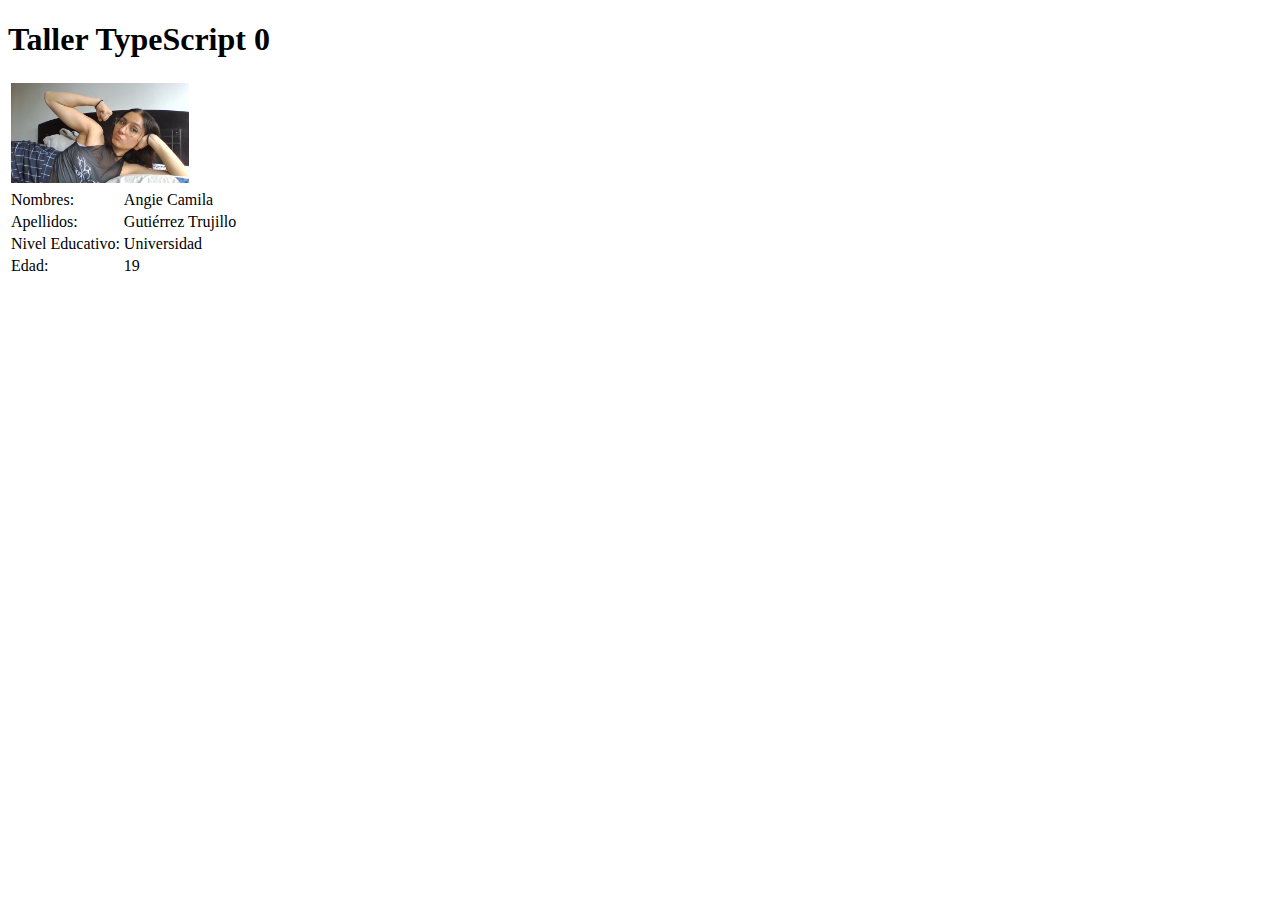
==== ProyectoGuiado/index.html @ 6db48e43 "tarea 4" ====
<!DOCTYPE html>
<html>
<head>
    <meta charset='utf-8'>
    <meta http-equiv='X-UA-Compatible' content='IE=edge'>
    <title>Taller TypeScript 0</title>
    <meta name='viewport' content='width=device-width, initial-scale=1'>
    <link rel="'icon" href="data:,">
    <script type= "module" src='./scripts/main.js'></script>
</head>
<body>
    <h1>Taller TypeScript 0</h1>
    <table class="table" id="aprendiz"></table>
</body>
</html>
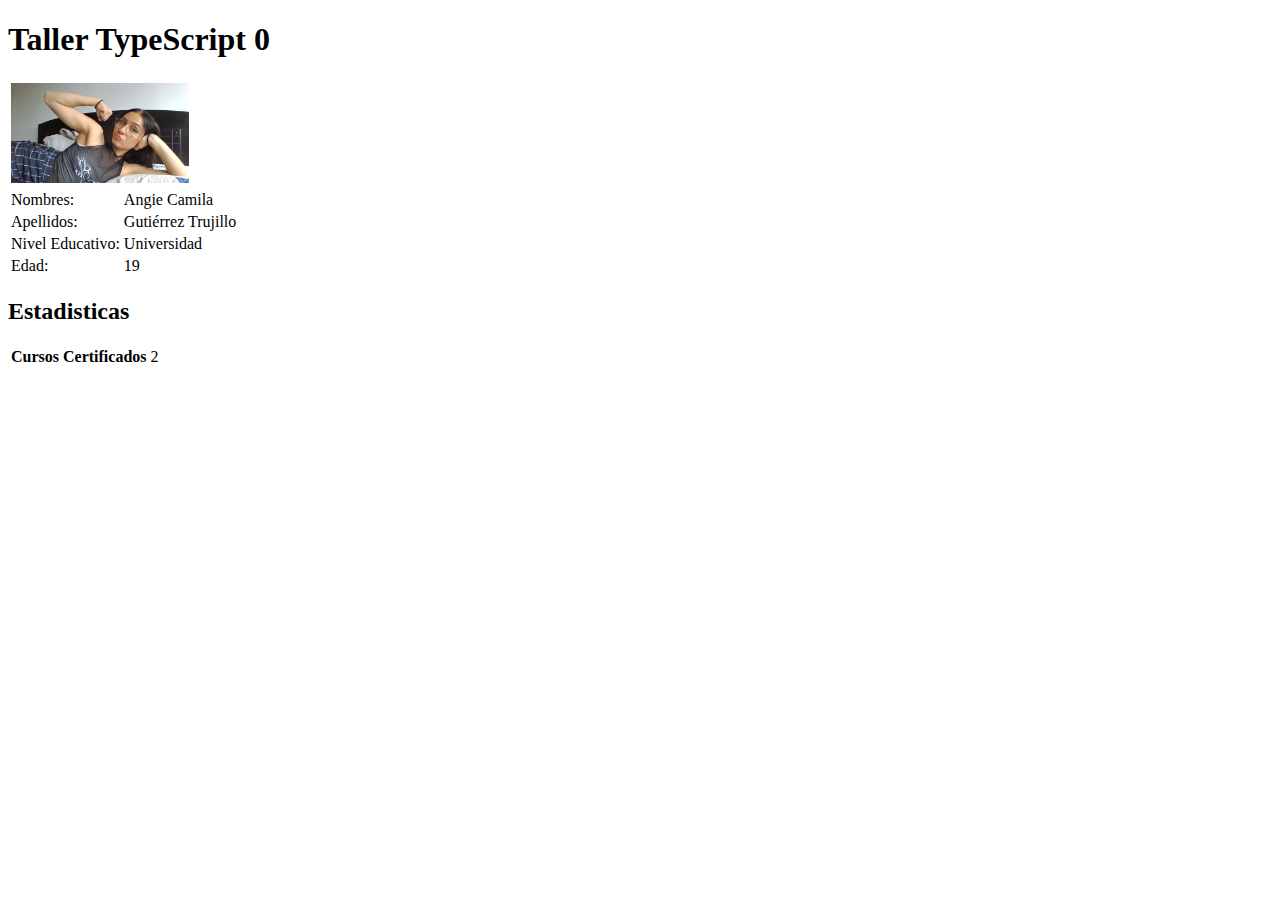
==== commit 85ba1b81: "Tarea 5" ====
--- a/ProyectoGuiado/index.html
+++ b/ProyectoGuiado/index.html
@@ -11,5 +11,7 @@
 <body>
     <h1>Taller TypeScript 0</h1>
     <table class="table" id="aprendiz"></table>
+    <h2>Estadisticas</h2>
+    <table class="table" id="estadisticas"></table>
 </body>
 </html>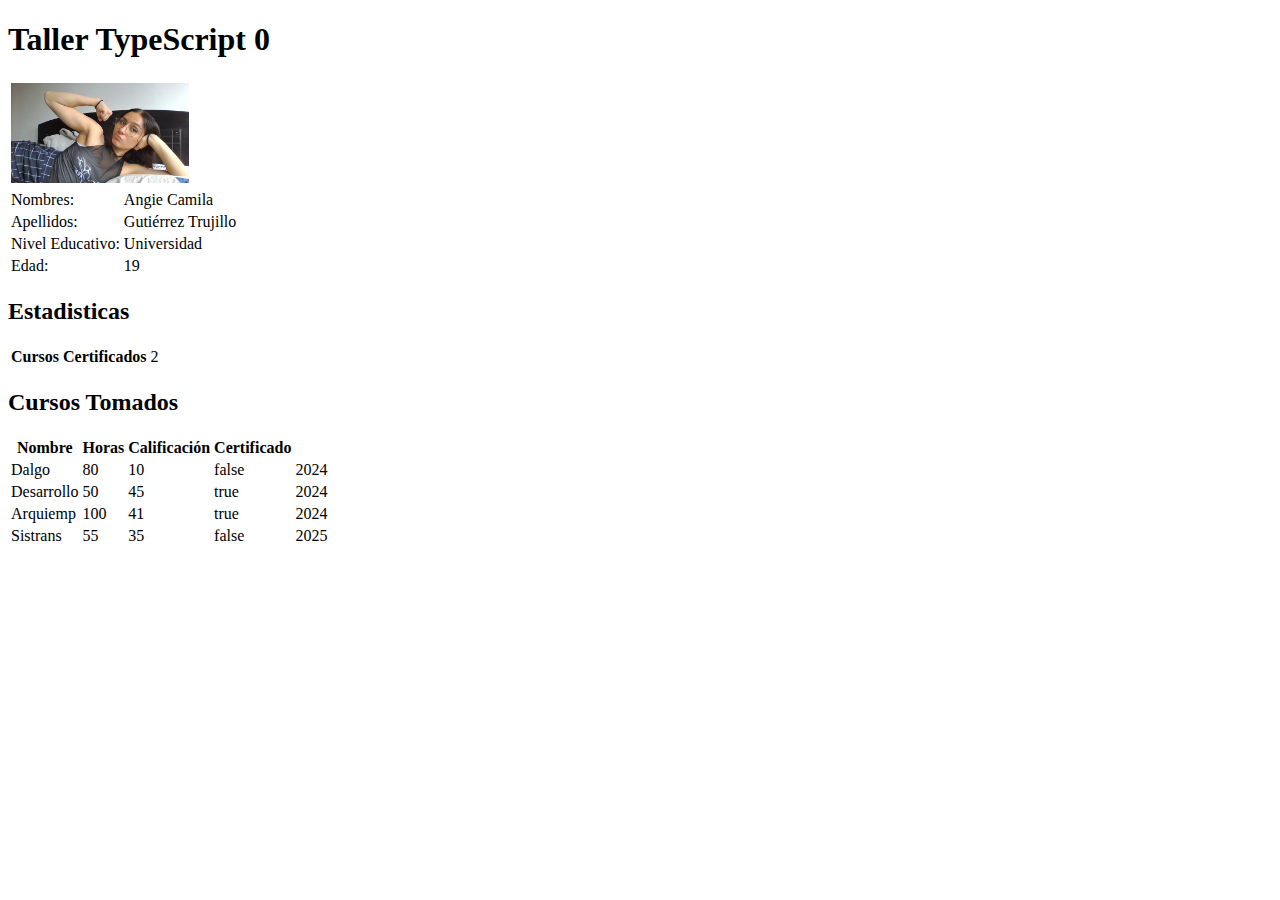
==== commit b90cd6cb: "taller 6" ====
--- a/ProyectoGuiado/index.html
+++ b/ProyectoGuiado/index.html
@@ -13,5 +13,15 @@
     <table class="table" id="aprendiz"></table>
     <h2>Estadisticas</h2>
     <table class="table" id="estadisticas"></table>
+    <h2>Cursos Tomados</h2>
+    <table class="table" id="cursos">
+        <thead class="thead-dark">
+            <tr>
+                <th>Nombre</th>
+                <th>Horas</th>
+                <th>Calificación</th>
+                <th>Certificado</th>
+            </tr>
+    </table>
 </body>
 </html>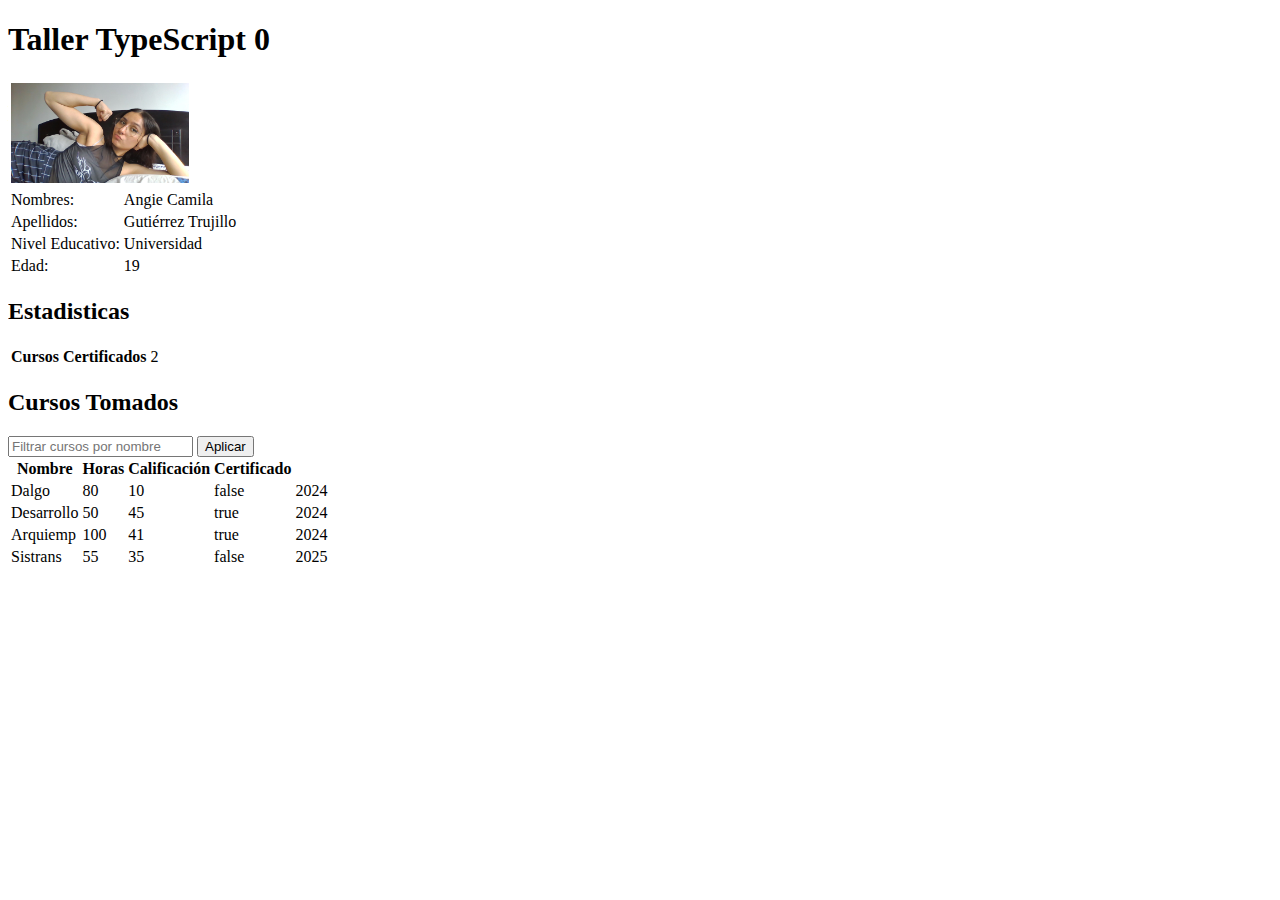
==== commit 64c5ddc1: "Boton y Campo de texto para Filtro" ====
--- a/ProyectoGuiado/index.html
+++ b/ProyectoGuiado/index.html
@@ -14,10 +14,12 @@
     <h2>Estadisticas</h2>
     <table class="table" id="estadisticas"></table>
     <h2>Cursos Tomados</h2>
+    <input type="text" class="form-control" id="texto-busqueda" placeholder="Filtrar cursos por nombre">
+    <button type="button" class="btn btn-success" id="boton-filtro">Aplicar</button>
     <table class="table" id="cursos">
         <thead class="thead-dark">
             <tr>
-                <th>Nombre</th>
+                <th>Nombre</th>    
                 <th>Horas</th>
                 <th>Calificación</th>
                 <th>Certificado</th>
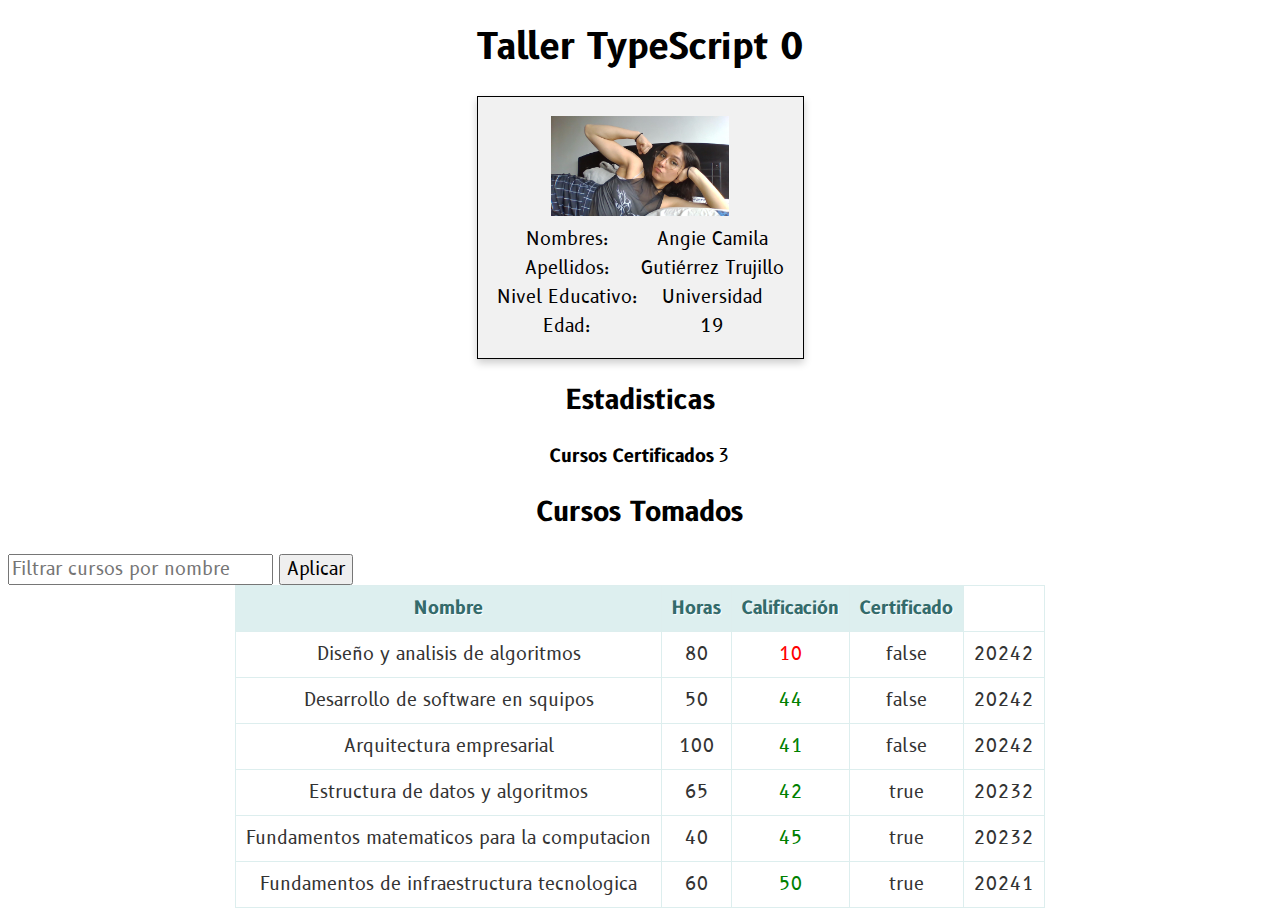
==== commit ec701099: "taller 1 completo" ====
--- a/ProyectoGuiado/index.html
+++ b/ProyectoGuiado/index.html
@@ -6,7 +6,8 @@
     <title>Taller TypeScript 0</title>
     <meta name='viewport' content='width=device-width, initial-scale=1'>
     <link rel="'icon" href="data:,">
-    <script type= "module" src='./scripts/main.js'></script>
+    <link rel="stylesheet" type="text/css" href="tallertypescript.css">
+    <script type= "module" src='./scripts/main.js'></script>    
 </head>
 <body>
     <h1>Taller TypeScript 0</h1>
--- a/ProyectoGuiado/tallertypescript.css
+++ b/ProyectoGuiado/tallertypescript.css
@@ -0,0 +1,66 @@
+@import url('https://fonts.googleapis.com/css?family=B612');
+
+h1,h2{
+    text-align: center;
+}
+
+body {
+    font-family: "B612";
+    font-size: 18px;
+  }
+
+#aprendiz {
+    box-shadow: 0 4px 8px 0 rgba(0, 0, 0, 0.2); /* this adds the "card" effect */
+    padding: 16px;
+    text-align: center;
+    background-color: #f1f1f1;
+    border: solid 1px;
+    margin-left:auto; 
+    margin-right:auto;
+  }
+#aprendiz tbody tr{
+    text-align: center;
+    border: solid 1px;
+}
+
+#estadisticas{
+    text-align: center;
+    margin-left:auto; 
+    margin-right:auto;
+}
+
+button,input{
+    display: inline-block;
+    font-family: "B612";
+    font-size: 18px;
+}
+.boton-filtro {
+    position: relative;
+    margin-left:40%;
+    margin-right:40%;
+    margin-top:1%;
+    margin-bottom:1%;
+}
+
+#cursos {
+    border: solid 1px #DDEEEE;
+    border-collapse: collapse;
+    border-spacing: 0;
+    margin-left:auto; 
+    margin-right:auto;
+}
+#cursos thead th {
+    background-color: #DDEFEF;
+    border: solid 1px #DDEEEE;
+    color: #336B6B;
+    padding: 10px;
+    text-align: center;
+    text-shadow: 1px 1px 1px #fff;
+}
+#cursos tbody td {
+    border: solid 1px #DDEEEE;
+    color: #333;
+    padding: 10px;
+    text-align: center;
+    text-shadow: 1px 1px 1px #fff;
+}